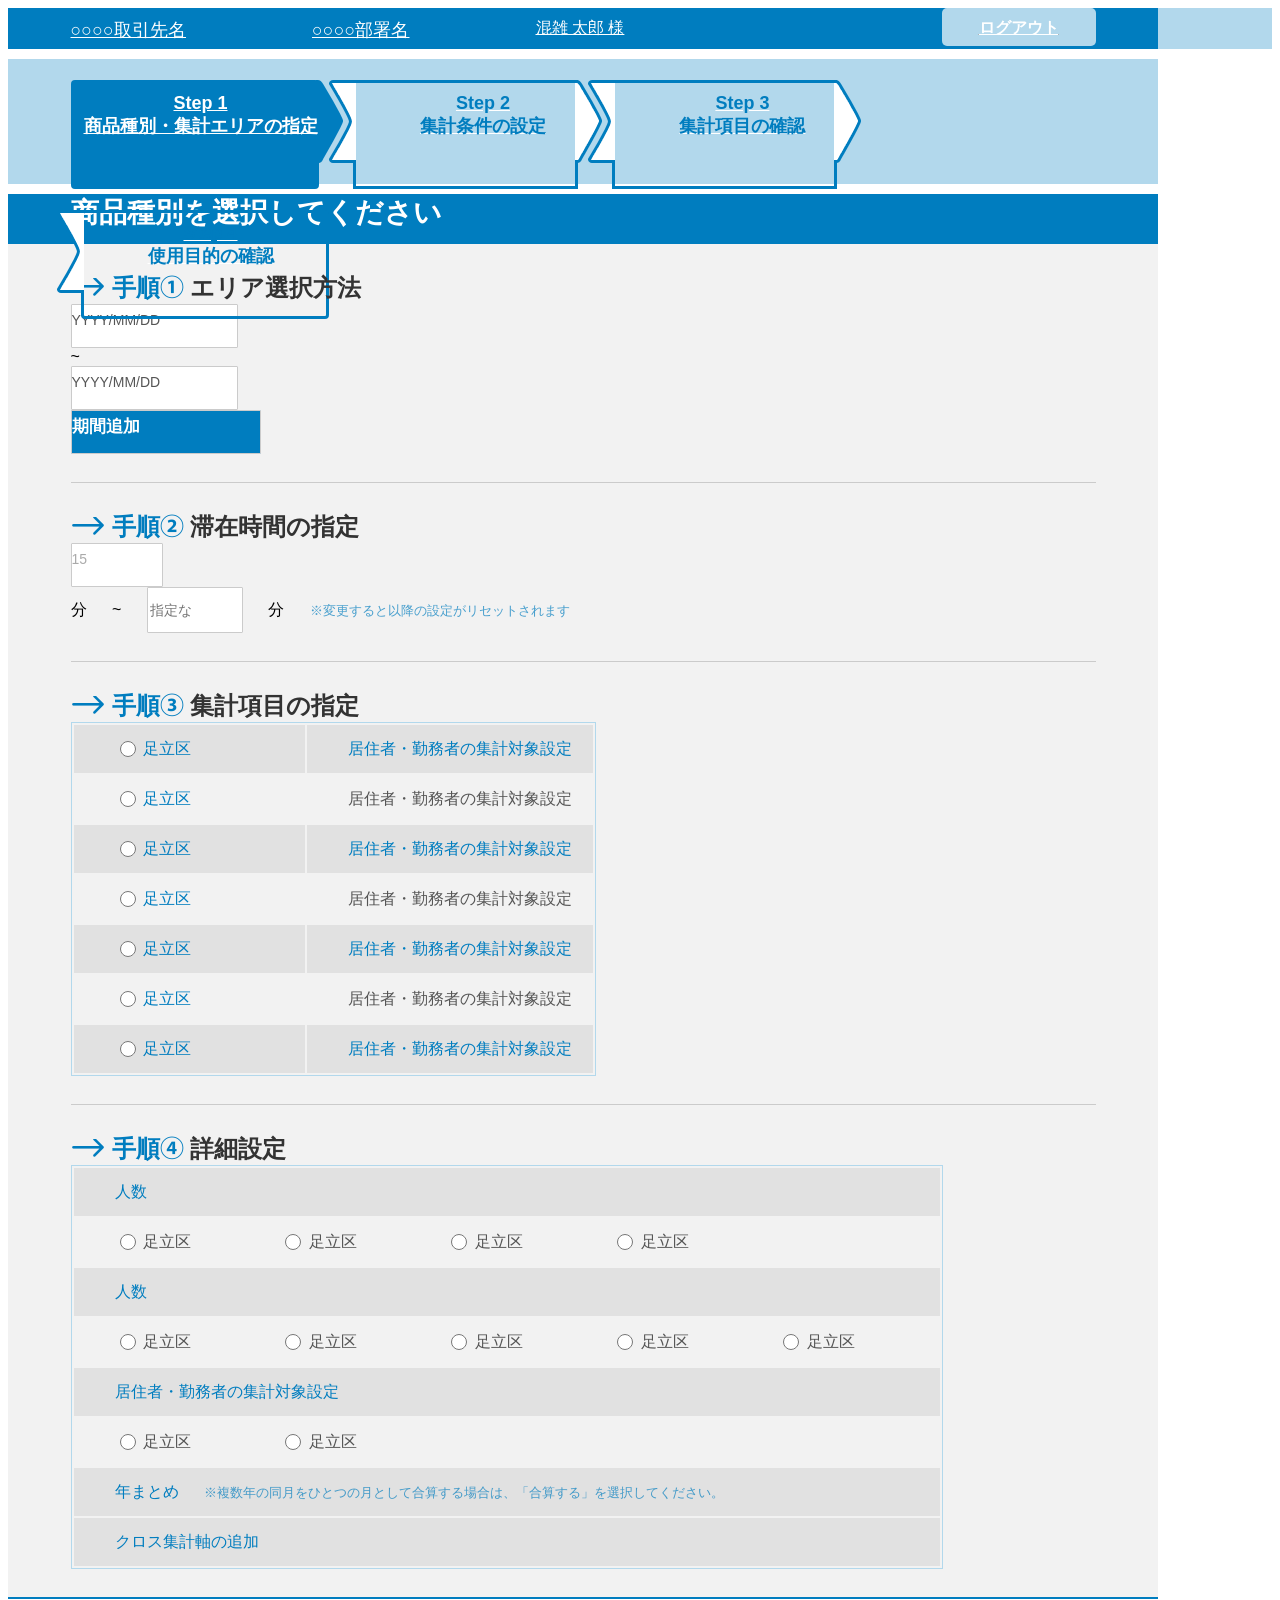
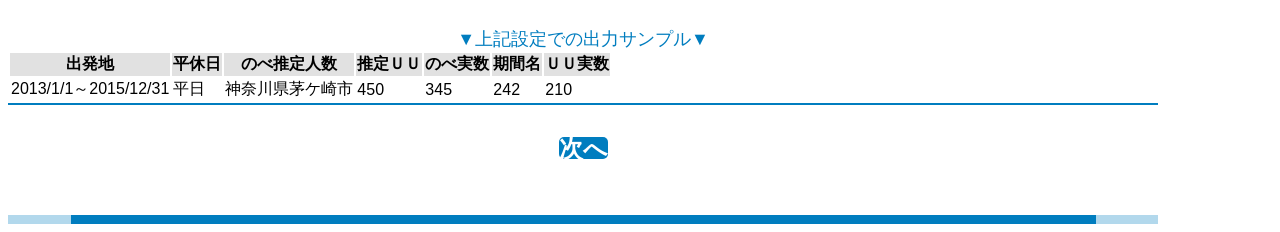
==== app/page2.html @ b273f564 "update page-2,img" ====
<!DOCTYPE HTML>

<html lang="ja">

<head>
    <meta name="viewport" content="width=device-width, initial-scale=1">
    <meta http-equiv="Content-Type" content="text/html; charset=UTF-8" />
    <title>Trainning</title>
    <link type="text/css" rel="stylesheet" href="../bower_components/normalize-css/normalize.css"/>
    <link rel="stylesheet" type="text/css" href="../bower_components/bootstrap/dist/css/bootstrap.min.css"/>
    <link rel="stylesheet" type="text/css" href="../app/styles/main.css">
    
</head>

<body>

<header>
    <div class="container">
        <div class="inner">
            <nav class="top-nav">
                <ul>
                    <li><a href="#">○○○○取引先名 </a></li>
                    <li><a href="#">○○○○部署名 </a></li>
                    <li class="congestion"><a href="#">混雑 太郎 様 </a></li>
                </ul>
                <span class="log-out"><a href="#">ログアウト</a></span>
            </nav>
        </div>
    </div>
</header>

<div class="top-wrap">
    <section class="block-step container">
        <div class="list-group inner">
            <a href="#" class="list-group-item active "><span>Step 1</span><span>商品種別・集計エリアの指定 </span></a>
            <a href="#" class="list-group-item "><span>Step 2</span><span>集計条件の設定 </span></a>
            <a href="#" class="list-group-item"><span>Step 3</span><span>集計項目の確認  </span></a>
            <a href="#" class="list-group-item"><span>Step 4</span><span>使用目的の確認 </span></a>
        </div>
    </section>
    <div class="page-content container">
        
        <section class="block-wrap">
            <div class="block-title">
                <h3 class="inner">商品種別を選択してください</h3></div>
            <div class="block-content">
                <div class="inner">
                    <div class="method">
                        <div class="method-title">
                            <span >手順①</span>
                            エリア選択方法
                        </div>
                        <div class="method-content">
                           <div class="btn">YYYY/MM/DD</div>
                           <span>~</span>
                           <div class="btn">YYYY/MM/DD</div>
                           <div class="btn add-time">期間追加</div>
                        </div>
                        </div>
                    <div class="method">    
                    <div class="method-title">
                        <span >手順②</span>
                             滞在時間の指定  
                    </div>
                    <div class="method-content">
                           <div class="btn btn-2">15</div>
                           <span>分</span>
                           <span>~</span>
                           <input class="btn btn-2" placeholder="指定な"/>
                           <span>分</span>
                           <span><a href="#">※変更すると以降の設定がリセットされます</a></span>
                        </div>
                </div>
                <div class="method">
                        <div class="method-title ">
                            <span >手順③</span>
                             集計項目の指定
                        </div>
                        <div class="method-content">
                          <div class="table-responsive">
                          <table class="table table-bordered table-custom">
                             <tbody>
                                <tr class="alt">
                                    <td style="width: 190px;">
                                        <input type="radio" id="radio-1"/>
                                        <label for="radio-1">足立区</label>
                                    </td>
                                    <td>
                                        <span>居住者・勤務者の集計対象設定</span>
                                    </td>
                                </tr>
                                <tr>
                                    <td>
                                        <input type="radio" id="radio-2"/>
                                        <label for="radio-2">足立区</label>
                                    </td>
                                    <td>
                                        <span>居住者・勤務者の集計対象設定</span>
                                    </td>
                                </tr>
                                <tr class="alt">
                                    <td>
                                        <input type="radio" id="radio-3"/>
                                        <label for="radio-3">足立区</label>
                                    </td>
                                    <td>
                                        <span>居住者・勤務者の集計対象設定</span>
                                    </td>
                                </tr>
                                <tr>
                                    <td>
                                        <input type="radio" id="radio-4"/>
                                        <label for="radio-4">足立区</label>
                                    </td>
                                    <td>
                                        <span>居住者・勤務者の集計対象設定</span>
                                    </td>
                                </tr>
                                <tr class="alt">
                                    <td>
                                        <input type="radio" id="radio-5"/>
                                        <label for="radio-5">足立区</label>
                                    </td>
                                    <td>
                                        <span>居住者・勤務者の集計対象設定</span>
                                    </td>
                                </tr>
                                <tr>
                                    <td>
                                        <input type="radio" id="radio-6"/>
                                        <label for="radio-6">足立区</label>
                                    </td>
                                    <td>
                                        <span>居住者・勤務者の集計対象設定</span>
                                    </td>
                                </tr>
                                <tr class="alt">
                                    <td>
                                        <input type="radio" id="radio-7"/>
                                        <label for="radio-7">足立区</label>
                                    </td>
                                    <td>
                                        <span>居住者・勤務者の集計対象設定</span>
                                    </td>
                                </tr>
                             </tbody>
                          </table>
                          </div>
                        </div>
                        </div>
                        <div class="method last">    
                    <div class="method-title">
                        <span>手順④ </span>
                             詳細設定  
                    </div>
                    <div class="method-content">
                        <div class="table-responsive">
                         <table class="table table-bordered table-custom">
                             <tbody>
                                <tr class="alt">
                                    <td>
                                        <span>人数</span>
                                    </td>
                                </tr>
                                <tr>
                                    <td>
                                        <div>
                                        <input type="radio" id="radio-21"/>
                                        <label for="radio-21">足立区</label>
                                        </div>
                                        <div>
                                        <input type="radio" id="radio-22"/>
                                        <label for="radio-22">足立区</label>
                                        </div>
                                        <div>
                                        <input type="radio" id="radio-23"/>
                                        <label for="radio-23">足立区</label>
                                        </div>
                                        <div>
                                        <input type="radio" id="radio-24"/>
                                        <label for="radio-24">足立区</label>
                                        </div>
                                    </td>

                                </tr>
                                <tr class="alt">
                                    <td>
                                        <span>人数</span>
                                    </td>
                                </tr>
                                <tr>
                                    <td>
                                        <div>
                                        <input type="radio" id="radio-25"/>
                                        <label for="radio-25">足立区</label>
                                        </div>
                                        <div>
                                        <input type="radio" id="radio-26"/>
                                        <label for="radio-26">足立区</label>
                                        </div>
                                        <div>
                                        <input type="radio" id="radio-27"/>
                                        <label for="radio-27">足立区</label>
                                        </div>
                                        <div>
                                        <input type="radio" id="radio-28"/>
                                        <label for="radio-28">足立区</label>
                                        </div>
                                        <div>
                                        <input type="radio" id="radio-29"/>
                                        <label for="radio-29">足立区</label>
                                        </div>
                                    </td>
                                </tr>
                                <tr class="alt">
                                    <td>
                                        <span>居住者・勤務者の集計対象設定</span>
                                    </td>
                                </tr>
                                <tr>
                                    <td>
                                        <div>
                                        <input type="radio" id="radio-30"/>
                                        <label for="radio-30">足立区</label>
                                        </div>
                                        <div>
                                        <input type="radio" id="radio-31"/>
                                        <label for="radio-31">足立区</label>
                                        </div>
                                    </td>
                                </tr>
                                <tr class="alt">
                                    <td>
                                        <span>年まとめ</span>
                                        <a href="#">※複数年の同月をひとつの月として合算する場合は、「合算する」を選択してください。 </a>
                                    </td>
                                </tr>
                                <tr class="alt">
                                    <td>
                                        <span>クロス集計軸の追加</span>
                                    </td>
                                </tr>
                             </tbody>
                          </table> 
                        </div>   
                    </div>
                </div>
            </div>
        </section>
    </div>
    </div>
    <div class="block-wrap container">
    <div class="block-content">
    <div class="output">
    <div class="output-title">▼上記設定での出力サンプル▼  </div>
    <div class="table-responsive output-table">
    <table class="table table-bordered">
    <thead>
      <tr class="alt">
        <th>出発地</th>
        <th>平休日</th>
        <th>のべ推定人数 </th>
        <th>推定ＵＵ </th>
        <th>のべ実数 </th>
        <th>期間名</th>
        <th>ＵＵ実数</th>
    </thead>
    <tbody>
      <tr>
        <td>2013/1/1～2015/12/31 </td>
        <td>平日</td>
        <td>神奈川県茅ケ崎市</td>
        <td>450</td>
        <td>345</td>
        <td>242</td>
        <td>210</td>
      </tr>
      </tbody>
  </table>
  </div>
 </div>
 </div>
 </div>
<section class="next-tab container">
    <a class="btn btn-normal">次へ </a>
</section>
<footer class="container">
    <div class="inner"></div>
</footer>
</body>
</html>
---- app/styles/main.css ----
@font-face {
  font-family: 'KozGoPro';
  src: url("../fonts/KozGoPro-Bold-AlphaNum.eot");
  src: url("../fonts/KozGoPro-Bold-AlphaNum.eot?#iefix") format("embedded-opentype"), url("../fonts/KozGoPro-Bold-AlphaNum.woff") format("woff"), url("../fonts/KozGoPro-Bold-AlphaNum.ttf") format("truetype"), url("../fonts/KozGoPro-Bold-AlphaNum.svg#KozGoPro") format("svg");
  font-weight: bold; }
@font-face {
  font-family: 'KozGoPro';
  src: url("../fonts/KozGoPro-Medium-AlphaNum.eot");
  src: url("../fonts/KozGoPro-Medium-AlphaNum.eot?#iefix") format("embedded-opentype"), url("../fonts/KozGoPro-Medium-AlphaNum.woff") format("woff"), url("../fonts/KozGoPro-Medium-AlphaNum.ttf") format("truetype"), url("../fonts/KozGoPro-Medium-AlphaNum.svg#KozGoPro") format("svg");
  font-weight: 500; }
@font-face {
  font-family: 'KozGoPro';
  src: url("../fonts/KozGoPro-Regular-AlphaNum.eot");
  src: url("../fonts/KozGoPro-Regular-AlphaNum.eot?#iefix") format("embedded-opentype"), url("../fonts/KozGoPro-Regular-AlphaNum.woff") format("woff"), url("../fonts/KozGoPro-Regular-AlphaNum.ttf") format("truetype"), url("../fonts/KozGoPro-Regular-AlphaNum.svg#KozGoPro") format("svg");
  font-weight: normal; }
body {
  font-family: 'KozGoPro', sans-serif;
  font-weight: normal; }

.container, header .container {
  width: 1150px;
  padding: 0; }

.inner {
  width: 1025px;
  margin: 0 auto;
  padding: 0; }

a {
  color: #fff; }

ul li {
  display: inline-block; }

a:active {
  color: #007dbf; }

header {
  background-color: #b2d8ec;
  height: 41px;
  margin-bottom: 10px; }
  header .container {
    background-color: #007dbf;
    height: inherit;
    text-align: center; }
    header .container .top-nav ul {
      padding-left: 0;
      font-weight: 500;
      font-size: 18px;
      margin: 0; }
      header .container .top-nav ul li {
        font-style: normal;
        float: left;
        text-decoration: none;
        margin: 10px 126px 10px 0; }
    header .container .congestion {
      font-weight: normal;
      font-size: 16px; }
    header .container .log-out {
      font-weight: bold;
      font-size: 16px;
      float: right;
      margin-right: 0;
      padding: 10px 37px 7px 37px;
      background-color: #b2d8ec;
      border-radius: 5px;
      text-decoration: underline; }

.top-wrap .block-step {
  margin-bottom: 10px;
  background-color: #b2d8ec; }
.top-wrap .list-group {
  height: 125px;
  font-weight: bold; }
  .top-wrap .list-group span {
    display: block;
    text-align: center;
    color: #007dbf; }
  .top-wrap .list-group .list-group-item {
    display: inline-block;
    position: relative;
    width: 219px;
    height: 83px;
    border: #007dbf solid 3px;
    vertical-align: top;
    margin: 21px 20px 0 10px;
    padding: 10px 0;
    font-size: 18px; }
    .top-wrap .list-group .list-group-item span {
      width: 254px;
      position: relative;
      z-index: 10; }
    .top-wrap .list-group .list-group-item:hover, .top-wrap .list-group .list-group-item.active {
      z-index: 2;
      background-color: #007dbf;
      border: 3px solid #007dbf; }
      .top-wrap .list-group .list-group-item:hover span, .top-wrap .list-group .list-group-item.active span {
        color: #fff; }
    .top-wrap .list-group .list-group-item:before, .top-wrap .list-group .list-group-item:after {
      width: 27px;
      height: 83px;
      display: block;
      content: " ";
      position: absolute;
      top: -3px;
      background: url("../images/sprite.png") no-repeat;
      z-index: 5; }
    .top-wrap .list-group .list-group-item:before {
      left: -27px;
      background-position: 0 -83px; }
    .top-wrap .list-group .list-group-item:after {
      right: -27px;
      background-position: -241px -83px; }
    .top-wrap .list-group .list-group-item.active:before, .top-wrap .list-group .list-group-item:hover:before {
      background-position: 0 0; }
    .top-wrap .list-group .list-group-item.active:after, .top-wrap .list-group .list-group-item:hover:after {
      background-position: -241px 0; }
    .top-wrap .list-group .list-group-item:first-child:before, .top-wrap .list-group .list-group-item:last-child:after {
      display: none; }
    .top-wrap .list-group .list-group-item:first-child {
      width: 242px;
      margin-left: 0;
      border-radius: 4px; }
    .top-wrap .list-group .list-group-item:last-child {
      width: 242px;
      margin-right: 0;
      border-radius: 4px; }

.block-wrap {
  margin-bottom: 28px; }
  .block-wrap .block-title {
    height: 50px;
    background: #007dbf; }
    .block-wrap .block-title h3 {
      font-size: 28px;
      font-weight: bold;
      color: #FFF;
      line-height: normal; }
  .block-wrap .block-content {
    background: #f2f2f2;
    border-bottom: 2px solid #007dbf;
    /* padding: 28px 0; */ }
    .block-wrap .block-content .form-control {
      padding-left: 10px;
      width: 620px; }
    .block-wrap .block-content span a {
      color: #007dbf;
      opacity: 0.7;
      text-decoration: none;
      font-size: 13px; }
    .block-wrap .block-content .method {
      border-bottom: 1px solid #cbcbcb;
      padding: 28px 0 28px 0; }
      .block-wrap .block-content .method.last {
        border-bottom: 0; }
      .block-wrap .block-content .method.area {
        border: none; }
        .block-wrap .block-content .method.area h4 {
          font-size: 16px;
          color: #555; }
      .block-wrap .block-content .method .method-title {
        font-size: 24px;
        font-weight: bold;
        position: relative;
        color: #333; }
        .block-wrap .block-content .method .method-title:before {
          height: 20px;
          width: 34px;
          display: block;
          content: " ";
          position: absolute;
          top: 50%;
          margin-top: -10px;
          background: url("../images/sprite.png") no-repeat;
          background-position: 0 -204px; }
        .block-wrap .block-content .method .method-title span {
          padding-left: 41px;
          color: #007dbf; }
      .block-wrap .block-content .method .method-content .btn {
        font-size: 14px;
        font-weight: normal;
        color: #555;
        width: 165px;
        height: 42px;
        background: #fff;
        border: 1px solid #cbcbcb;
        margin-right: 21px;
        border-radius: 1px;
        line-height: 30px; }
      .block-wrap .block-content .method .method-content .btn-2 {
        width: 90px;
        color: #aaa; }
      .block-wrap .block-content .method .method-content span {
        margin-right: 21px; }
      .block-wrap .block-content .method .method-content .add-time {
        width: 188px;
        height: 42px;
        color: #fff;
        background-color: #007dbf;
        font-size: 17px;
        font-weight: bold;
        line-height: 30px; }
      .block-wrap .block-content .method .method-content .table-responsive .table-bordered > tbody > tr > td {
        border: 0;
        padding: 0 0 0 41px;
        color: #555;
        vertical-align: middle; }
        .block-wrap .block-content .method .method-content .table-responsive .table-bordered > tbody > tr > td label {
          vertical-align: top;
          font-size: 16px;
          font-weight: 500;
          color: #007dbf;
          margin-bottom: 0; }
        .block-wrap .block-content .method .method-content .table-responsive .table-bordered > tbody > tr > td input {
          vertical-align: top;
          height: 16px;
          width: 16px;
          margin-top: 2px; }
        .block-wrap .block-content .method .method-content .table-responsive .table-bordered > tbody > tr > td div {
          display: inline-block;
          margin-right: 85px; }
          .block-wrap .block-content .method .method-content .table-responsive .table-bordered > tbody > tr > td div label {
            font-size: 16px;
            color: #555; }
        .block-wrap .block-content .method .method-content .table-responsive .table-bordered > tbody > tr > td a {
          color: #007dbf;
          opacity: 0.7;
          text-decoration: none;
          font-size: 13px; }
      .block-wrap .block-content .method .method-content .table-responsive .table-custom {
        border: #b2d8ec solid 1px;
        margin: 0; }
        .block-wrap .block-content .method .method-content .table-responsive .table-custom tr {
          border: #b2d8ec solid 1px;
          height: 48px; }
          .block-wrap .block-content .method .method-content .table-responsive .table-custom tr.alt {
            background: #e1e1e1; }
            .block-wrap .block-content .method .method-content .table-responsive .table-custom tr.alt span {
              font-size: 16px;
              font-weight: 500;
              color: #007dbf; }
      .block-wrap .block-content .method .rule {
        text-align: center; }
        .block-wrap .block-content .method .rule .btn {
          font-size: 17px;
          font-weight: bold;
          color: #007dbf;
          width: 323px;
          height: 60px;
          background: #fff;
          border: 3px solid #bbb;
          margin-right: 24px;
          padding-top: 14px; }
          .block-wrap .block-content .method .rule .btn:last-child {
            margin-right: 0; }
          .block-wrap .block-content .method .rule .btn.active, .block-wrap .block-content .method .rule .btn:active {
            background-color: #007dbf;
            color: #fff;
            border: #007dbf;
            box-shadow: none; }
          .block-wrap .block-content .method .rule .btn:hover {
            background: #e1e1e1;
            border: 3px solid #bbb;
            color: #007dbf; }
  .block-wrap .nav-tabs {
    border-bottom: 1px solid #007dbf; }
    .block-wrap .nav-tabs li {
      text-align: center;
      color: #007dbf;
      font-size: 17px;
      font-weight: bold;
      height: 50px;
      width: 238px;
      background: #fff;
      border: 1px solid #007dbf;
      border-top-left-radius: 20px;
      border-top-right-radius: 20px;
      margin-right: 13px;
      padding-top: 13px; }
      .block-wrap .nav-tabs li:first-child {
        margin-left: 17px; }
      .block-wrap .nav-tabs li:last-child {
        margin-right: 17px; }
      .block-wrap .nav-tabs li.active, .block-wrap .nav-tabs li:active {
        background-color: #007dbf;
        color: #fff;
        border: #007dbf; }
      .block-wrap .nav-tabs li:hover {
        background: #e1e1e1;
        border: 1px solid #007dbf;
        color: #007dbf; }
  .block-wrap .tab-content {
    border: 1px solid #007dbf;
    padding: 13px 0 20px 0;
    background-color: #fff; }
    .block-wrap .tab-content .area-col {
      width: 138px;
      float: left;
      margin-right: 4px; }
      .block-wrap .tab-content .area-col:first-child {
        margin-left: 17px; }
      .block-wrap .tab-content .area-col ul {
        padding-left: 0; }
        .block-wrap .tab-content .area-col ul li {
          margin-top: 10px;
          height: 28px; }
      .block-wrap .tab-content .area-col .btn-a {
        display: block;
        width: 139px;
        height: 42px;
        text-align: center;
        background: #e1e1e1;
        color: #555;
        border: 1px solid #a1a1a1;
        line-height: 42px;
        overflow: hidden;
        font-size: 16px; }
        .block-wrap .tab-content .area-col .btn-a.active, .block-wrap .tab-content .area-col .btn-a:active {
          color: #fff;
          background-color: #007dbf;
          border-color: #007dbf;
          text-decoration: none; }
        .block-wrap .tab-content .area-col .btn-a:hover {
          background-color: #bbb;
          border-color: #959595;
          text-decoration: none; }
      .block-wrap .tab-content .area-col .checkbox-wrap {
        padding-left: 20px;
        display: block; }
        .block-wrap .tab-content .area-col .checkbox-wrap label {
          display: inline-block;
          position: relative;
          padding-left: 5px;
          font-size: 14px;
          font-weight: normal; }
          .block-wrap .tab-content .area-col .checkbox-wrap label:before {
            content: "";
            display: inline-block;
            position: absolute;
            width: 16px;
            height: 16px;
            left: 0;
            margin-left: -20px;
            border: 1px solid #555555;
            background-color: #fff;
            -webkit-transition: border 0.15s ease-in-out, color 0.15s ease-in-out;
            -o-transition: border 0.15s ease-in-out, color 0.15s ease-in-out;
            transition: border 0.15s ease-in-out, color 0.15s ease-in-out; }
          .block-wrap .tab-content .area-col .checkbox-wrap label:after {
            display: inline-block;
            position: absolute;
            width: 16px;
            height: 16px;
            left: 0;
            top: 0;
            margin-left: -20px;
            padding-left: 3px;
            padding-top: 1px;
            font-size: 11px;
            color: #555555; }
        .block-wrap .tab-content .area-col .checkbox-wrap input[type="checkbox"]:focus + label:before {
          outline: thin dotted;
          outline: 5px auto -webkit-focus-ring-color;
          outline-offset: -2px; }
        .block-wrap .tab-content .area-col .checkbox-wrap input[type="checkbox"]:checked + label::after {
          background: url("../images/sprite.png") no-repeat 2px -288px;
          content: " "; }
        .block-wrap .tab-content .area-col .checkbox-wrap input[type="checkbox"]:disabled + label {
          opacity: 0.65; }
        .block-wrap .tab-content .area-col .checkbox-wrap input[type="checkbox"]:disabled + label::before {
          background-color: #eeeeee;
          cursor: not-allowed; }

.block-wrap-select select {
  height: 42px;
  border: none;
  display: inline-block;
  background: url("../images/select-bg.png") no-repeat top right;
  -webkit-appearance: none;
  -moz-appearance: none; }

.output {
  background-color: #fff; }
  .output .output-title {
    font-size: 18px;
    font-weight: 500;
    text-align: center;
    color: #007dbf; }
  .output .output-table th {
    background-color: #e1e1e1; }

.next-tab {
  height: 82px;
  background-color: #fff;
  vertical-align: middle;
  text-align: center; }
  .next-tab .btn-normal {
    height: 54px;
    width: 272px;
    border-radius: 5px;
    background-color: #007dbf;
    color: #fff;
    font-size: 24px;
    font-weight: bold; }

footer {
  height: 9px;
  background-color: #b2d8ec; }
  footer .inner {
    background-color: #007dbf;
    height: 9px; }

/* .table-custom {
	border: #007dbf solid 1px;
}
.table-bordered>tbody>tr>td, .table-bordered>tbody>tr>th, .table-bordered>tfoot>tr>td, .table-bordered>tfoot>tr>th, .table-bordered>thead>tr>td, .table-bordered>thead>tr>th {
   border: 0;
       padding: 12px 0px;
}
.table-custom tr.alt{
	background: #e1e1e1;
}

.table-custom tr{
	border: #007dbf solid 1px;
} */

/*# sourceMappingURL=main.css.map */
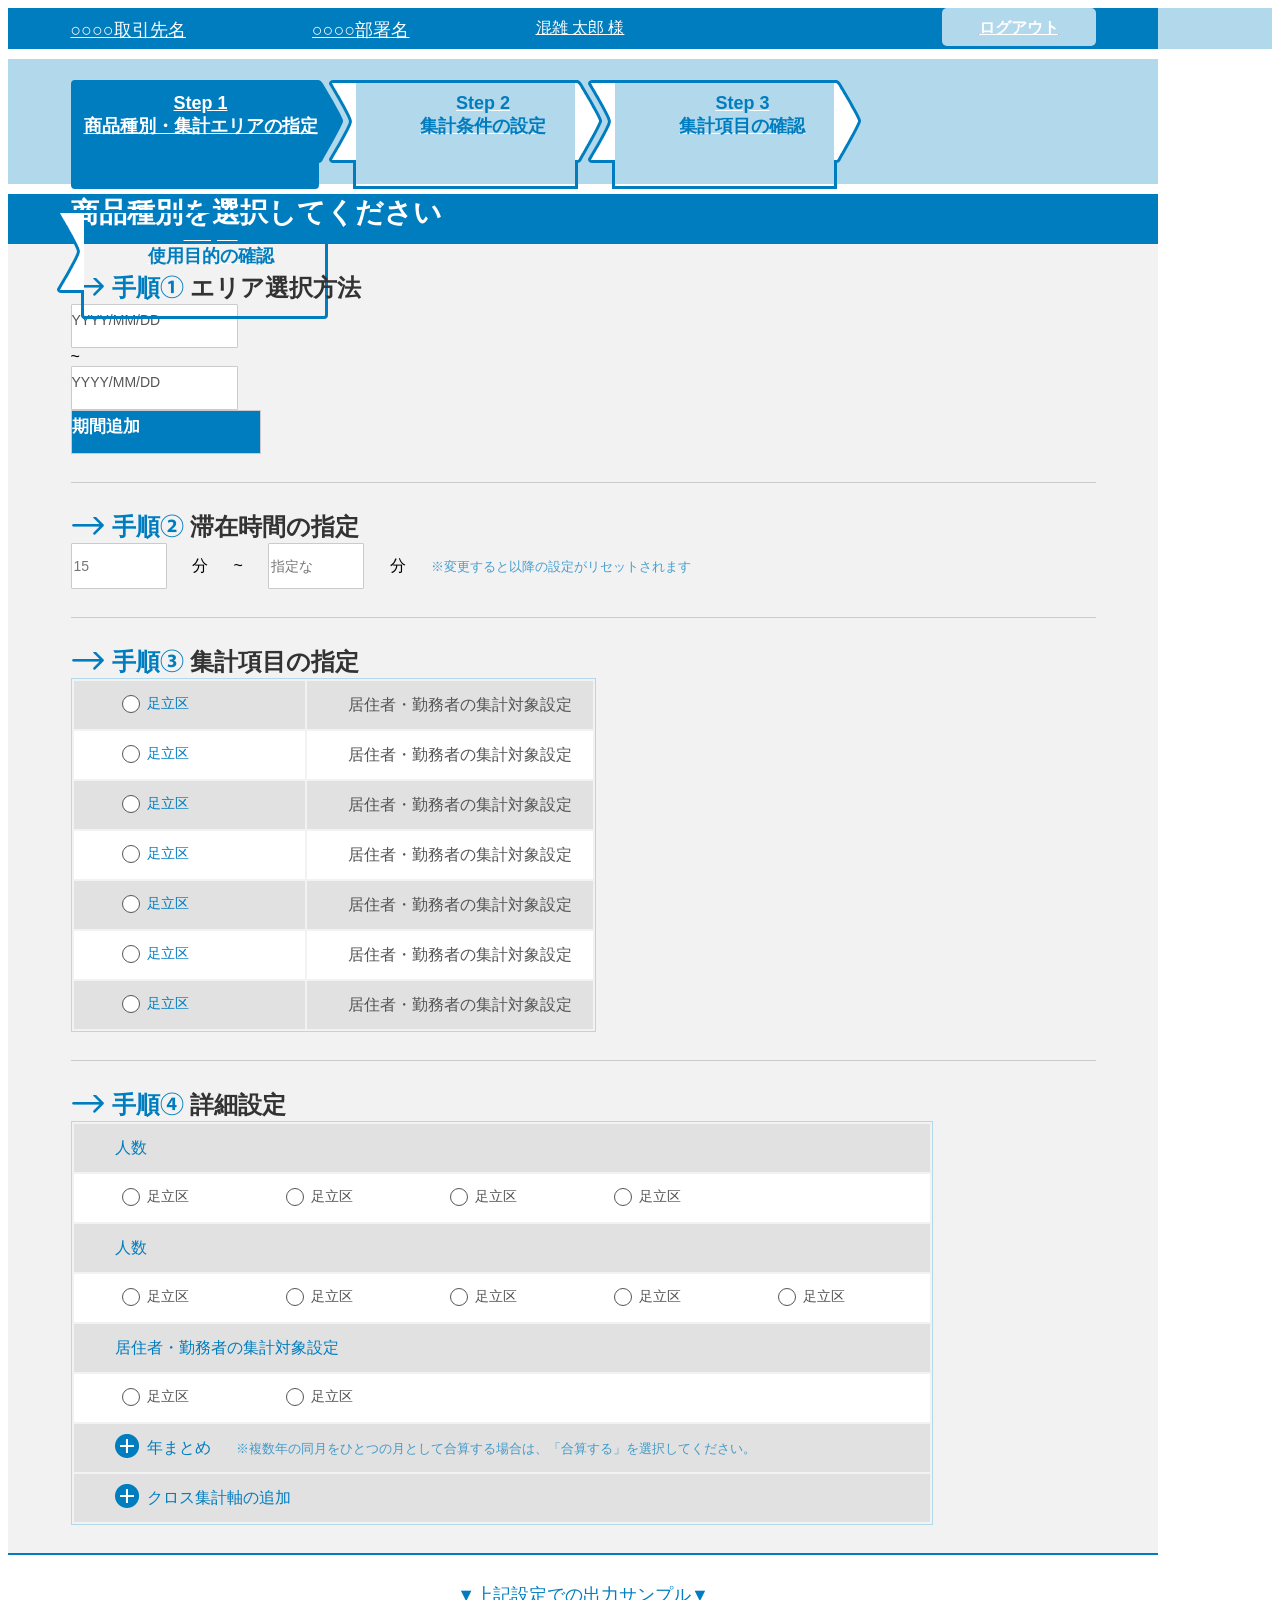
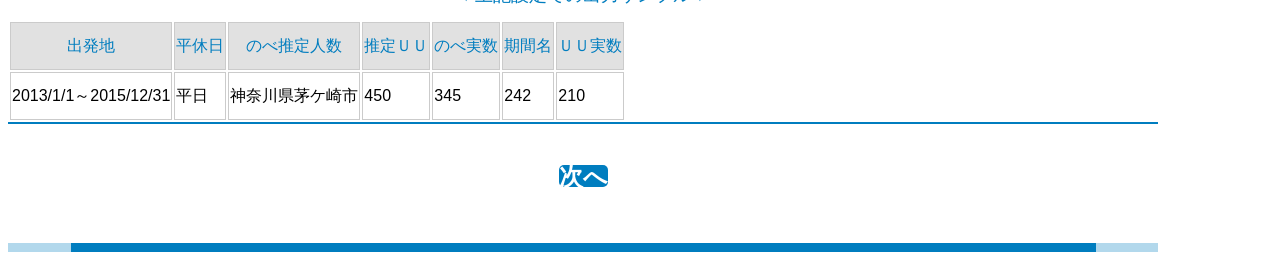
==== commit 77b944bd: "update page2b" ====
--- a/app/page2.html
+++ b/app/page2.html
@@ -8,8 +8,9 @@
     <title>Trainning</title>
     <link type="text/css" rel="stylesheet" href="../bower_components/normalize-css/normalize.css"/>
     <link rel="stylesheet" type="text/css" href="../bower_components/bootstrap/dist/css/bootstrap.min.css"/>
-    <link rel="stylesheet" type="text/css" href="../app/styles/main.css">
-    
+    <link rel="stylesheet" type="text/css" href="styles/main.css">
+    <script src="../bower_components/jquery/dist/jquery.min.js"></script>
+    <script src="scripts/main.js"></script>
 </head>
 
 <body>
@@ -63,7 +64,7 @@
                              滞在時間の指定  
                     </div>
                     <div class="method-content">
-                           <div class="btn btn-2">15</div>
+                           <input class="btn btn-2" placeholder="15"/>
                            <span>分</span>
                            <span>~</span>
                            <input class="btn btn-2" placeholder="指定な"/>
@@ -81,63 +82,63 @@
                           <table class="table table-bordered table-custom">
                              <tbody>
                                 <tr class="alt">
-                                    <td style="width: 190px;">
-                                        <input type="radio" id="radio-1"/>
-                                        <label for="radio-1">足立区</label>
-                                    </td>
-                                    <td>
-                                        <span>居住者・勤務者の集計対象設定</span>
-                                    </td>
-                                </tr>
-                                <tr>
-                                    <td>
-                                        <input type="radio" id="radio-2"/>
-                                        <label for="radio-2">足立区</label>
+                                    <td class="radio-wrap" style="width: 190px;">
+                                        <input type="checkbox" id="radio-11"/>
+                                        <label for="radio-11">足立区</label>
+                                    </td>
+                                    <td>
+                                        <span>居住者・勤務者の集計対象設定</span>
+                                    </td>
+                                </tr>
+                                <tr>
+                                    <td class="radio-wrap">
+                                        <input type="checkbox" id="radio-12"/>
+                                        <label for="radio-12">足立区</label>
                                     </td>
                                     <td>
                                         <span>居住者・勤務者の集計対象設定</span>
                                     </td>
                                 </tr>
                                 <tr class="alt">
-                                    <td>
-                                        <input type="radio" id="radio-3"/>
-                                        <label for="radio-3">足立区</label>
-                                    </td>
-                                    <td>
-                                        <span>居住者・勤務者の集計対象設定</span>
-                                    </td>
-                                </tr>
-                                <tr>
-                                    <td>
-                                        <input type="radio" id="radio-4"/>
-                                        <label for="radio-4">足立区</label>
+                                    <td class="radio-wrap">
+                                        <input type="checkbox" id="radio-13"/>
+                                        <label for="radio-13">足立区</label>
+                                    </td>
+                                    <td>
+                                        <span>居住者・勤務者の集計対象設定</span>
+                                    </td>
+                                </tr>
+                                <tr>
+                                    <td class="radio-wrap">
+                                        <input type="checkbox" id="radio-14"/>
+                                        <label for="radio-14">足立区</label>
                                     </td>
                                     <td>
                                         <span>居住者・勤務者の集計対象設定</span>
                                     </td>
                                 </tr>
                                 <tr class="alt">
-                                    <td>
-                                        <input type="radio" id="radio-5"/>
-                                        <label for="radio-5">足立区</label>
-                                    </td>
-                                    <td>
-                                        <span>居住者・勤務者の集計対象設定</span>
-                                    </td>
-                                </tr>
-                                <tr>
-                                    <td>
-                                        <input type="radio" id="radio-6"/>
-                                        <label for="radio-6">足立区</label>
+                                    <td class="radio-wrap">
+                                        <input type="checkbox" id="radio-15"/>
+                                        <label for="radio-15">足立区</label>
+                                    </td>
+                                    <td>
+                                        <span>居住者・勤務者の集計対象設定</span>
+                                    </td>
+                                </tr>
+                                <tr>
+                                    <td class="radio-wrap">
+                                        <input type="checkbox" id="radio-16"/>
+                                        <label for="radio-16">足立区</label>
                                     </td>
                                     <td>
                                         <span>居住者・勤務者の集計対象設定</span>
                                     </td>
                                 </tr>
                                 <tr class="alt">
-                                    <td>
-                                        <input type="radio" id="radio-7"/>
-                                        <label for="radio-7">足立区</label>
+                                    <td class="radio-wrap">
+                                        <input type="checkbox" id="radio-17"/>
+                                        <label for="radio-17">足立区</label>
                                     </td>
                                     <td>
                                         <span>居住者・勤務者の集計対象設定</span>
@@ -157,87 +158,239 @@
                         <div class="table-responsive">
                          <table class="table table-bordered table-custom">
                              <tbody>
-                                <tr class="alt">
+                                <tr class="alt alt-1">
                                     <td>
                                         <span>人数</span>
                                     </td>
                                 </tr>
                                 <tr>
                                     <td>
-                                        <div>
-                                        <input type="radio" id="radio-21"/>
+                                        <div class="radio-wrap">
+                                        <input type="checkbox" id="radio-21"/>
                                         <label for="radio-21">足立区</label>
                                         </div>
-                                        <div>
-                                        <input type="radio" id="radio-22"/>
+                                        <div class="radio-wrap">
+                                        <input type="checkbox" id="radio-22"/>
                                         <label for="radio-22">足立区</label>
                                         </div>
-                                        <div>
-                                        <input type="radio" id="radio-23"/>
+                                        <div class="radio-wrap">
+                                        <input type="checkbox" id="radio-23"/>
                                         <label for="radio-23">足立区</label>
                                         </div>
-                                        <div>
-                                        <input type="radio" id="radio-24"/>
+                                        <div class="radio-wrap">
+                                        <input type="checkbox" id="radio-24"/>
                                         <label for="radio-24">足立区</label>
                                         </div>
                                     </td>
 
                                 </tr>
-                                <tr class="alt">
+                                <tr class="alt alt-1">
                                     <td>
                                         <span>人数</span>
                                     </td>
                                 </tr>
                                 <tr>
                                     <td>
-                                        <div>
-                                        <input type="radio" id="radio-25"/>
-                                        <label for="radio-25">足立区</label>
-                                        </div>
-                                        <div>
-                                        <input type="radio" id="radio-26"/>
-                                        <label for="radio-26">足立区</label>
-                                        </div>
-                                        <div>
-                                        <input type="radio" id="radio-27"/>
-                                        <label for="radio-27">足立区</label>
-                                        </div>
-                                        <div>
-                                        <input type="radio" id="radio-28"/>
-                                        <label for="radio-28">足立区</label>
-                                        </div>
-                                        <div>
-                                        <input type="radio" id="radio-29"/>
-                                        <label for="radio-29">足立区</label>
-                                        </div>
-                                    </td>
-                                </tr>
-                                <tr class="alt">
-                                    <td>
-                                        <span>居住者・勤務者の集計対象設定</span>
-                                    </td>
-                                </tr>
-                                <tr>
-                                    <td>
-                                        <div>
-                                        <input type="radio" id="radio-30"/>
-                                        <label for="radio-30">足立区</label>
-                                        </div>
-                                        <div>
-                                        <input type="radio" id="radio-31"/>
+                                        <div class="radio-wrap">
+                                        <input type="checkbox"  id="radio-31"/>
                                         <label for="radio-31">足立区</label>
                                         </div>
-                                    </td>
-                                </tr>
-                                <tr class="alt">
-                                    <td>
-                                        <span>年まとめ</span>
+                                        <div class="radio-wrap">
+                                        <input type="checkbox"  id="radio-32"/>
+                                        <label for="radio-32">足立区</label>
+                                        </div>
+                                        <div class="radio-wrap">
+                                        <input type="checkbox"  id="radio-33"/>
+                                        <label for="radio-33">足立区</label>
+                                        </div>
+                                        <div class="radio-wrap">
+                                        <input type="checkbox"  id="radio-34"/>
+                                        <label for="radio-34">足立区</label>
+                                        </div>
+                                        <div class="radio-wrap">
+                                        <input type="checkbox" id="radio-35"/>
+                                        <label for="radio-35">足立区</label>
+                                        </div>
+                                    </td>
+                                </tr>
+                                <tr class="alt alt-1">
+                                    <td>
+                                        <span>居住者・勤務者の集計対象設定</span>
+                                    </td>
+                                </tr>
+                                <tr>
+                                    <td>
+                                        <div class="radio-wrap">
+                                        <input type="checkbox"  id="radio-41"/>
+                                        <label for="radio-41">足立区</label>
+                                        </div>
+                                        <div class="radio-wrap">
+                                        <input type="checkbox" id="radio-42"/>
+                                        <label for="radio-42">足立区</label>
+                                        </div>
+                                    </td>
+                                </tr>
+                                <tr class="alt alt-1">
+                                    <td>
+                                        <span><a href="javascript:;" class="collapse-header" data-number="1">年まとめ</a></span>
                                         <a href="#">※複数年の同月をひとつの月として合算する場合は、「合算する」を選択してください。 </a>
                                     </td>
                                 </tr>
-                                <tr class="alt">
-                                    <td>
-                                        <span>クロス集計軸の追加</span>
+                                <tr class="collapse-content" data-number="1" style="display: none;">
+                                    <td>
+                                        <div class="radio-wrap">
+                                        <input type="checkbox" id="radio-51"/>
+                                            <label for="radio-51">足立区</label>
+                                        </div>
+                                        <div class="radio-wrap">
+                                        <input type="checkbox" id="radio-52"/>
+                                            <label for="radio-52">足立区</label>
+                                        </div>
+                                    </td>
+                                </tr>
+                                <tr class="alt alt-1">
+                                    <td>
+                                        <span><a href="javascript:;" class="collapse-header" data-number="2">クロス集計軸の追加</a></span>
+                                    </td>
+                                </tr>
+                                <tr class="collapse-content" data-number="2" style="display: none;">
+                                    <td>
+                                        <div class="inner-table clearfix">
+                                            <div class="area-col" style="width: 130px;">
+                                                <ul>
+                                                    <li class="checkbox-wrap">
+                                                        <input type="checkbox" id="check-11">
+                                                        <label for="check-11">東京都全て </label>
+                                                    </li>
+                                                    <li class="checkbox-wrap">
+                                                        <input type="checkbox" id="check-12">
+                                                        <label for="check-12">足立区</label>
+                                                    </li>
+                                                    <li class="checkbox-wrap">
+                                                        <input type="checkbox" id="check-13">
+                                                        <label for="check-13">足立区</label>
+                                                    </li>
+                                                    <li class="checkbox-wrap">
+                                                        <input type="checkbox" id="check-14">
+                                                        <label for="check-14">足立区</label>
+                                                    </li>
+                                                    <li class="checkbox-wrap">
+                                                        <input type="checkbox" id="check-15">
+                                                        <label for="check-15">足立区</label>
+                                                    </li>
+                                                </ul>
+                                            </div>
+                                            <div class="area-col" style="width: 130px;">
+                                                <ul>
+                                                    <li class="radio-wrap">
+                                                        <input type="checkbox" id="radio-61">
+                                                        <label for="radio-61">足立区</label>
+                                                    </li>
+                                                    <li class="radio-wrap">
+                                                        <input type="checkbox" id="radio-62">
+                                                        <label for="radio-62">足立区</label>
+                                                    </li>
+                                                    <li class="radio-wrap">
+                                                        <input type="checkbox" id="radio-63">
+                                                        <label for="radio-63">足立区</label>
+                                                    </li>
+                                                    <li class="radio-wrap">
+                                                        <input type="checkbox" id="radio-64">
+                                                        <label for="radio-64">足立区</label>
+                                                    </li>
+                                                    <li class="radio-wrap">
+                                                        <input type="checkbox" id="radio-65">
+                                                        <label for="radio-65">足立区</label>
+                                                    </li>
+                                                </ul>
+                                            </div>
+                                            <div class="area-col" style="width: 100px;">
+                                                <ul>
+                                                    <li class="radio-wrap">
+                                                        <input type="checkbox" id="radio-71">
+                                                        <label for="radio-71">足立区</label>
+                                                    </li>
+                                                    <li class="radio-wrap">
+                                                        <input type="checkbox" id="radio-72">
+                                                        <label for="radio-72">足立区</label>
+                                                    </li>
+                                                    <li class="radio-wrap">
+                                                        <input type="checkbox" id="radio-73">
+                                                        <label for="radio-73">足立区</label>
+                                                    </li>
+                                                    <li class="radio-wrap">
+                                                        <input type="checkbox" id="radio-74">
+                                                        <label for="radio-74">足立区</label>
+                                                    </li>
+                                                    <li class="radio-wrap">
+                                                        <input type="checkbox" id="radio-75">
+                                                        <label for="radio-75">足立区</label>
+                                                    </li>
+                                                </ul>
+                                            </div>
+                                            <div class="area-col">
+                                                <ul>
+                                                    <li class="radio-wrap">
+                                                        <input type="checkbox" id="radio-81">
+                                                        <label for="radio-81">足立区</label>
+                                                    </li>
+                                                    <li class="radio-wrap">
+                                                        <input type="checkbox" id="radio-82">
+                                                        <label for="radio-82">足立区</label>
+                                                    </li>
+                                                    <li class="radio-wrap">
+                                                        <input type="checkbox" id="radio-83">
+                                                        <label for="radio-83">足立区</label>
+                                                    </li>
+                                                    <li class="radio-wrap">
+                                                        <input type="checkbox" id="radio-84">
+                                                        <label for="radio-84">足立区</label>
+                                                    </li>
+                                                </ul>
+                                            </div>
+                                            <div class="area-col">
+                                                <ul>
+                                                    <li class="checkbox-wrap">&nbsp;</li>
+                                                    <li class="checkbox-wrap">&nbsp;</li>
+                                                    <li class="radio-wrap">
+                                                        <input type="checkbox" id="radio-91">
+                                                        <label for="radio-91">足立区</label>
+                                                    </li>
+                                                    <li class="radio-wrap">
+                                                        <input type="checkbox"id="radio-92">
+                                                        <label for="radio-92">足立区</label>
+                                                    </li>
+                                                </ul>
+                                            </div>
+                                            <div class="area-col">
+                                                <ul>
+                                                    <li class="checkbox-wrap">&nbsp;</li>
+                                                    <li class="checkbox-wrap">&nbsp;</li>
+                                                    <li class="radio-wrap">
+                                                        <input type="checkbox" id="radio-93">
+                                                        <label for="radio-93">足立区</label>
+                                                    </li>
+                                                    <li class="radio-wrap">
+                                                        <input type="checkbox" id="radio-94">
+                                                        <label for="radio-94">足立区</label>
+                                                    </li>
+                                                </ul>
+                                            </div>
+                                            <div class="area-col">
+                                                <ul>
+                                                    <li class="checkbox-wrap">&nbsp;</li>
+                                                    <li class="checkbox-wrap">&nbsp;</li>
+                                                   <li class="radio-wrap">
+                                                        <input type="checkbox" id="radio-95">
+                                                        <label for="radio-95">足立区</label>
+                                                    </li>
+                                                    <li class="radio-wrap">
+                                                        <input type="checkbox" id="radio-96">
+                                                        <label for="radio-96">足立区</label>
+                                                    </li>
+                                                </ul>
+                                            </div>
+                                        </div>
                                     </td>
                                 </tr>
                              </tbody>
@@ -249,14 +402,13 @@
         </section>
     </div>
     </div>
-    <div class="block-wrap container">
-    <div class="block-content">
+    <div class="container">
     <div class="output">
     <div class="output-title">▼上記設定での出力サンプル▼  </div>
     <div class="table-responsive output-table">
     <table class="table table-bordered">
     <thead>
-      <tr class="alt">
+      <tr>
         <th>出発地</th>
         <th>平休日</th>
         <th>のべ推定人数 </th>
@@ -280,7 +432,6 @@
   </div>
  </div>
  </div>
- </div>
 <section class="next-tab container">
     <a class="btn btn-normal">次へ </a>
 </section>
--- a/app/styles/main.css
+++ b/app/styles/main.css
@@ -122,7 +122,7 @@
       margin-left: 0;
       border-radius: 4px; }
     .top-wrap .list-group .list-group-item:last-child {
-      width: 242px;
+      width: 241px;
       margin-right: 0;
       border-radius: 4px; }
 
@@ -138,11 +138,11 @@
       line-height: normal; }
   .block-wrap .block-content {
     background: #f2f2f2;
-    border-bottom: 2px solid #007dbf;
-    /* padding: 28px 0; */ }
-    .block-wrap .block-content .form-control {
+    border-bottom: 2px solid #007dbf; }
+    .block-wrap .block-content .visitor-data {
       padding-left: 10px;
-      width: 620px; }
+      width: 620px;
+      margin: 28px 0; }
     .block-wrap .block-content span a {
       color: #007dbf;
       opacity: 0.7;
@@ -215,7 +215,8 @@
           vertical-align: top;
           height: 16px;
           width: 16px;
-          margin-top: 2px; }
+          margin-top: 2px;
+          opacity: 0; }
         .block-wrap .block-content .method .method-content .table-responsive .table-bordered > tbody > tr > td div {
           display: inline-block;
           margin-right: 85px; }
@@ -232,13 +233,118 @@
         margin: 0; }
         .block-wrap .block-content .method .method-content .table-responsive .table-custom tr {
           border: #b2d8ec solid 1px;
-          height: 48px; }
+          height: 48px;
+          background-color: #fff; }
+          .block-wrap .block-content .method .method-content .table-responsive .table-custom tr .radio-wrap label {
+            display: inline-block;
+            position: relative;
+            padding-left: 5px;
+            font-size: 14px;
+            font-weight: normal; }
+            .block-wrap .block-content .method .method-content .table-responsive .table-custom tr .radio-wrap label:before {
+              content: "";
+              display: inline-block;
+              position: absolute;
+              width: 16px;
+              height: 16px;
+              left: 0;
+              margin: 0 0 0 -20px;
+              border: 1px solid #555555;
+              background-color: #fff;
+              border-radius: 10px;
+              -webkit-transition: border 0.15s ease-in-out, color 0.15s ease-in-out;
+              -o-transition: border 0.15s ease-in-out, color 0.15s ease-in-out;
+              transition: border 0.15s ease-in-out, color 0.15s ease-in-out; }
+            .block-wrap .block-content .method .method-content .table-responsive .table-custom tr .radio-wrap label:after {
+              display: inline-block;
+              position: absolute;
+              width: 16px;
+              height: 16px;
+              left: 0;
+              top: 0;
+              margin-left: -20px; }
+          .block-wrap .block-content .method .method-content .table-responsive .table-custom tr .radio-wrap input[type="checkbox"]:focus + label:before {
+            outline: thin dotted;
+            outline: 5px auto -webkit-focus-ring-color;
+            outline-offset: -2px; }
+          .block-wrap .block-content .method .method-content .table-responsive .table-custom tr .radio-wrap input[type="checkbox"]:checked + label::after {
+            background: url("../images/sprite.png") no-repeat -19px -287px;
+            content: " "; }
+          .block-wrap .block-content .method .method-content .table-responsive .table-custom tr .radio-wrap input[type="checkbox"]:disabled + label {
+            opacity: 0.65; }
+          .block-wrap .block-content .method .method-content .table-responsive .table-custom tr .radio-wrap input[type="checkbox"]:disabled + label::before {
+            background-color: #eeeeee;
+            cursor: not-allowed; }
           .block-wrap .block-content .method .method-content .table-responsive .table-custom tr.alt {
             background: #e1e1e1; }
-            .block-wrap .block-content .method .method-content .table-responsive .table-custom tr.alt span {
-              font-size: 16px;
-              font-weight: 500;
-              color: #007dbf; }
+          .block-wrap .block-content .method .method-content .table-responsive .table-custom tr.alt-1 span, .block-wrap .block-content .method .method-content .table-responsive .table-custom tr.alt-1 .collapse-header {
+            font-size: 16px;
+            font-weight: 500;
+            color: #007dbf;
+            opacity: 1; }
+          .block-wrap .block-content .method .method-content .table-responsive .table-custom tr.alt-1 .collapse-header {
+            position: relative;
+            padding-left: 32px; }
+            .block-wrap .block-content .method .method-content .table-responsive .table-custom tr.alt-1 .collapse-header:before {
+              height: 24px;
+              width: 24px;
+              display: block;
+              content: " ";
+              position: absolute;
+              top: 50%;
+              margin-top: -12px;
+              background: url("../images/sprite.png") no-repeat 0 -312px; }
+            .block-wrap .block-content .method .method-content .table-responsive .table-custom tr.alt-1 .collapse-header.active:before {
+              background: url("../images/sprite.png") no-repeat 0 -336px; }
+        .block-wrap .block-content .method .method-content .table-responsive .table-custom .collapse-content .inner-table {
+          display: block;
+          width: 100%;
+          margin: 0;
+          padding: 0; }
+          .block-wrap .block-content .method .method-content .table-responsive .table-custom .collapse-content .inner-table div {
+            margin-right: 0; }
+          .block-wrap .block-content .method .method-content .table-responsive .table-custom .collapse-content .inner-table div.area-col {
+            width: 120px;
+            display: block;
+            float: left;
+            margin: 0px 15px 0 0;
+            padding-left: 23px; }
+            .block-wrap .block-content .method .method-content .table-responsive .table-custom .collapse-content .inner-table div.area-col ul {
+              padding: 0; }
+              .block-wrap .block-content .method .method-content .table-responsive .table-custom .collapse-content .inner-table div.area-col ul li {
+                display: block;
+                margin-top: 15px; }
+                .block-wrap .block-content .method .method-content .table-responsive .table-custom .collapse-content .inner-table div.area-col ul li.checkbox-wrap {
+                  position: relative; }
+                  .block-wrap .block-content .method .method-content .table-responsive .table-custom .collapse-content .inner-table div.area-col ul li.checkbox-wrap label:before {
+                    content: "";
+                    display: inline-block;
+                    position: absolute;
+                    width: 16px;
+                    height: 16px;
+                    margin: 2px 0 0 -20px;
+                    border: 1px solid #555555;
+                    background-color: #fff; }
+                  .block-wrap .block-content .method .method-content .table-responsive .table-custom .collapse-content .inner-table div.area-col ul li.checkbox-wrap label:after {
+                    display: inline-block;
+                    position: absolute;
+                    width: 16px;
+                    height: 16px;
+                    left: 0;
+                    top: 0;
+                    margin-top: 2px; }
+                  .block-wrap .block-content .method .method-content .table-responsive .table-custom .collapse-content .inner-table div.area-col ul li.checkbox-wrap input[type="checkbox"]:focus + label:before {
+                    outline: thin dotted;
+                    outline: 5px auto -webkit-focus-ring-color;
+                    outline-offset: -2px; }
+                  .block-wrap .block-content .method .method-content .table-responsive .table-custom .collapse-content .inner-table div.area-col ul li.checkbox-wrap input[type="checkbox"]:checked + label::after {
+                    background: url("../images/sprite.png") no-repeat 2px -288px;
+                    content: " "; }
+                  .block-wrap .block-content .method .method-content .table-responsive .table-custom .collapse-content .inner-table div.area-col ul li.checkbox-wrap input[type="checkbox"]:disabled + label {
+                    opacity: 0.65; }
+                  .block-wrap .block-content .method .method-content .table-responsive .table-custom .collapse-content .inner-table div.area-col ul li.checkbox-wrap input[type="checkbox"]:disabled + label::before {
+                    background-color: #eeeeee;
+                    cursor: not-allowed; }
       .block-wrap .block-content .method .rule {
         text-align: center; }
         .block-wrap .block-content .method .rule .btn {
@@ -386,8 +492,18 @@
     font-weight: 500;
     text-align: center;
     color: #007dbf; }
-  .output .output-table th {
-    background-color: #e1e1e1; }
+  .output .output-table {
+    margin: 13px 0 37px 0;
+    border-bottom: 2px solid #007dbf; }
+    .output .output-table tr {
+      height: 48px; }
+    .output .output-table .table-bordered thead > tr > th {
+      background-color: #e1e1e1;
+      font-size: 16px;
+      color: #007dbf;
+      font-weight: 500; }
+    .output .output-table .table-bordered thead > tr > th, .output .output-table .table-bordered tbody > tr > td {
+      border: 1px solid #cbcbcb; }
 
 .next-tab {
   height: 82px;
@@ -410,19 +526,4 @@
     background-color: #007dbf;
     height: 9px; }
 
-/* .table-custom {
-	border: #007dbf solid 1px;
-}
-.table-bordered>tbody>tr>td, .table-bordered>tbody>tr>th, .table-bordered>tfoot>tr>td, .table-bordered>tfoot>tr>th, .table-bordered>thead>tr>td, .table-bordered>thead>tr>th {
-   border: 0;
-       padding: 12px 0px;
-}
-.table-custom tr.alt{
-	background: #e1e1e1;
-}
-
-.table-custom tr{
-	border: #007dbf solid 1px;
-} */
-
 /*# sourceMappingURL=main.css.map */
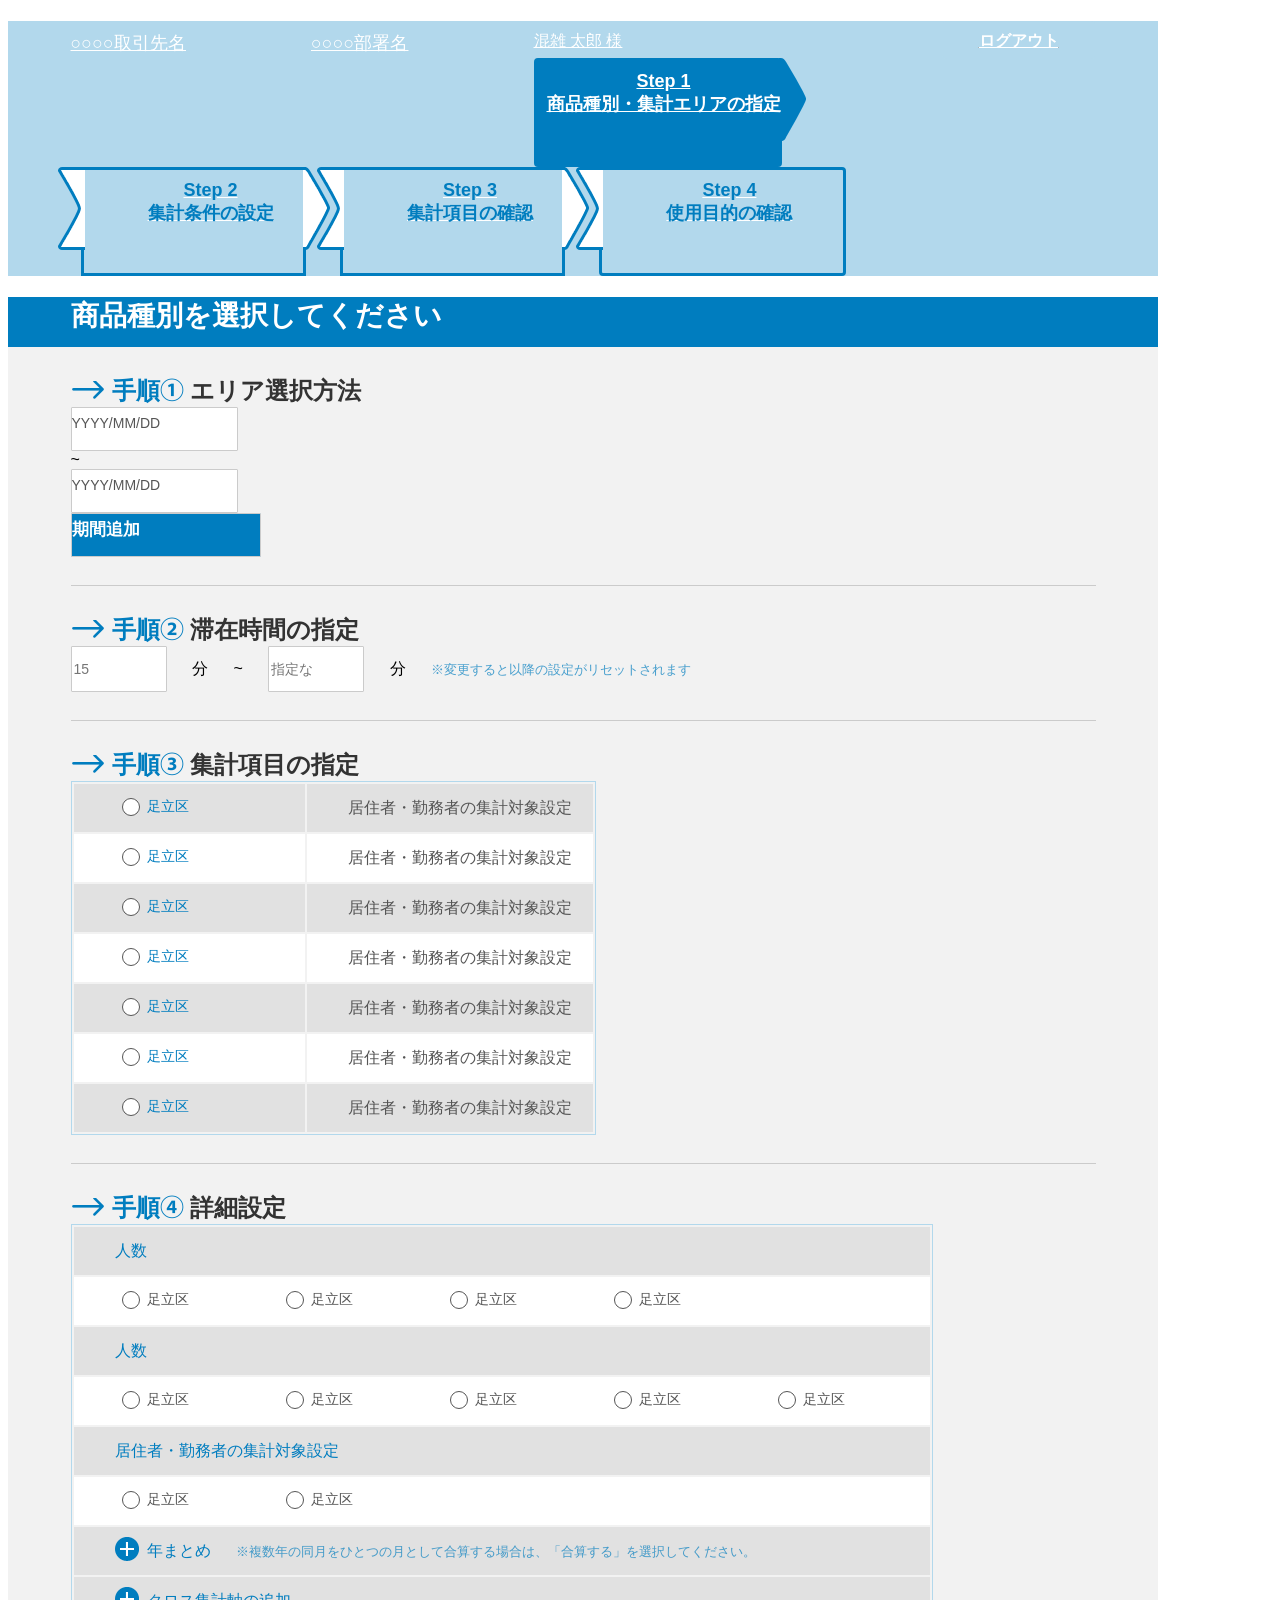
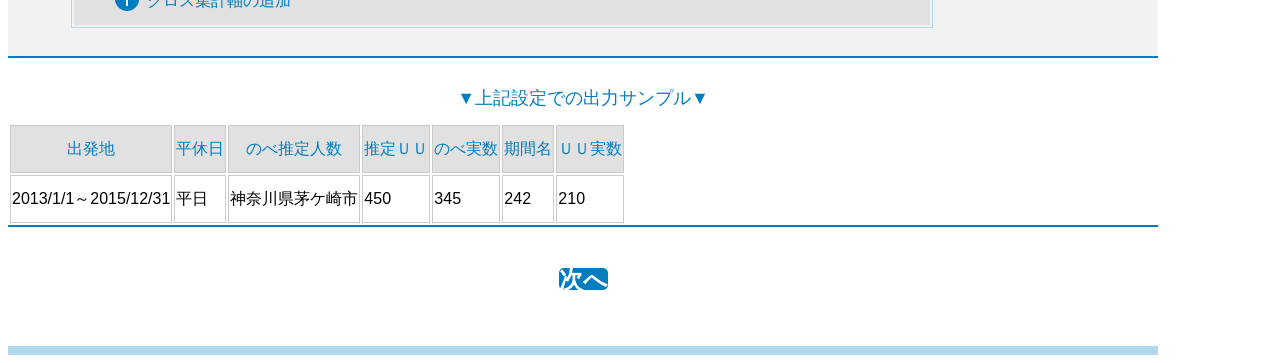
==== commit 5d956086: "update" ====
--- a/app/page2.html
+++ b/app/page2.html
@@ -33,8 +33,8 @@
 <div class="top-wrap">
     <section class="block-step container">
         <div class="list-group inner">
-            <a href="#" class="list-group-item active "><span>Step 1</span><span>商品種別・集計エリアの指定 </span></a>
-            <a href="#" class="list-group-item "><span>Step 2</span><span>集計条件の設定 </span></a>
+            <a href="index.html" class="list-group-item active "><span>Step 1</span><span>商品種別・集計エリアの指定 </span></a>
+            <a href="page2.html" class="list-group-item "><span>Step 2</span><span>集計条件の設定 </span></a>
             <a href="#" class="list-group-item"><span>Step 3</span><span>集計項目の確認  </span></a>
             <a href="#" class="list-group-item"><span>Step 4</span><span>使用目的の確認 </span></a>
         </div>
--- a/app/styles/main.css
+++ b/app/styles/main.css
@@ -17,14 +17,13 @@
   font-family: 'KozGoPro', sans-serif;
   font-weight: normal; }
 
-.container, header .container {
+.container {
   width: 1150px;
   padding: 0; }
 
 .inner {
-  width: 1025px;
   margin: 0 auto;
-  padding: 0; }
+  padding: 0 62.5px; }
 
 a {
   color: #fff; }
@@ -37,7 +36,6 @@
 
 header {
   background-color: #b2d8ec;
-  height: 41px;
   margin-bottom: 10px; }
   header .container {
     background-color: #007dbf;
@@ -52,7 +50,7 @@
         font-style: normal;
         float: left;
         text-decoration: none;
-        margin: 10px 126px 10px 0; }
+        margin: 10px 125px 6px 0; }
     header .container .congestion {
       font-weight: normal;
       font-size: 16px; }
@@ -70,7 +68,7 @@
   margin-bottom: 10px;
   background-color: #b2d8ec; }
 .top-wrap .list-group {
-  height: 125px;
+  margin: 21px 0;
   font-weight: bold; }
   .top-wrap .list-group span {
     display: block;
@@ -83,7 +81,7 @@
     height: 83px;
     border: #007dbf solid 3px;
     vertical-align: top;
-    margin: 21px 20px 0 10px;
+    margin: 0 20px 0 10px;
     padding: 10px 0;
     font-size: 18px; }
     .top-wrap .list-group .list-group-item span {
@@ -106,7 +104,7 @@
       background: url("../images/sprite.png") no-repeat;
       z-index: 5; }
     .top-wrap .list-group .list-group-item:before {
-      left: -27px;
+      left: -26px;
       background-position: 0 -83px; }
     .top-wrap .list-group .list-group-item:after {
       right: -27px;
@@ -352,11 +350,11 @@
           font-weight: bold;
           color: #007dbf;
           width: 323px;
-          height: 60px;
+          line-height: 60px;
           background: #fff;
           border: 3px solid #bbb;
           margin-right: 24px;
-          padding-top: 14px; }
+          padding: 0; }
           .block-wrap .block-content .method .rule .btn:last-child {
             margin-right: 0; }
           .block-wrap .block-content .method .rule .btn.active, .block-wrap .block-content .method .rule .btn:active {
@@ -375,14 +373,13 @@
       color: #007dbf;
       font-size: 17px;
       font-weight: bold;
-      height: 50px;
+      line-height: 50px;
       width: 238px;
       background: #fff;
       border: 1px solid #007dbf;
       border-top-left-radius: 20px;
       border-top-right-radius: 20px;
-      margin-right: 13px;
-      padding-top: 13px; }
+      margin-right: 13px; }
       .block-wrap .nav-tabs li:first-child {
         margin-left: 17px; }
       .block-wrap .nav-tabs li:last-child {
@@ -413,7 +410,6 @@
       .block-wrap .tab-content .area-col .btn-a {
         display: block;
         width: 139px;
-        height: 42px;
         text-align: center;
         background: #e1e1e1;
         color: #555;
@@ -522,8 +518,95 @@
 footer {
   height: 9px;
   background-color: #b2d8ec; }
-  footer .inner {
+  footer .container {
     background-color: #007dbf;
     height: 9px; }
 
+@media (max-width: 1199px) {
+  .container {
+    width: 970px; }
+
+  header .container .log-out {
+    padding: 10px 15px 7px; }
+
+  .top-wrap .list-group .list-group-item:first-child {
+    width: 200px; }
+
+  .top-wrap .list-group .list-group-item:last-child {
+    width: 185px; }
+
+  .top-wrap .list-group .list-group-item {
+    width: 179px; }
+
+  .top-wrap .list-group .list-group-item span {
+    width: 180px; }
+
+  .block-wrap .block-content span a {
+    display: block;
+    margin-bottom: 28px; }
+
+  .block-wrap .block-content .method .rule .btn {
+    width: 263px; }
+
+  .block-wrap .nav-tabs li {
+    width: 193px; }
+
+  .block-wrap .tab-content .area-col, .block-wrap .tab-content .area-col .btn-a {
+    width: 112px; } }
+@media (max-width: 991px) {
+  .container {
+    width: 750px; }
+
+  header .container .top-nav ul li {
+    margin-right: 50px; }
+
+  .top-wrap .list-group {
+    text-align: center; }
+    .top-wrap .list-group .list-group-item {
+      width: 220px;
+      margin-left: 24px; }
+      .top-wrap .list-group .list-group-item:first-child {
+        width: 241px; }
+      .top-wrap .list-group .list-group-item:last-child {
+        width: 241px; }
+      .top-wrap .list-group .list-group-item span {
+        width: 245px; }
+
+  .block-wrap .block-content .method .rule .btn {
+    width: 263px;
+    margin-bottom: 10px; }
+
+  .block-wrap .nav-tabs li {
+    width: 137px; }
+
+  .block-wrap .tab-content .area-col, .block-wrap .tab-content .area-col .btn-a {
+    width: 80px; }
+
+  .block-wrap .tab-content .area-col .checkbox-wrap {
+    padding-left: 2px; }
+    .block-wrap .tab-content .area-col .checkbox-wrap label {
+      font-size: 12px;
+      padding-left: 0px; }
+      .block-wrap .tab-content .area-col .checkbox-wrap label:before {
+        width: 14px;
+        height: 14px;
+        margin: -1px 0px 0 -17px; }
+
+  .block-wrap .tab-content .area-col .checkbox-wrap input[type="checkbox"]:checked + label::after {
+    background-position: 5px -290px; }
+
+  .block-wrap .block-title h3 {
+    padding-top: 3px; } }
+@media (max-width: 767px) {
+  .container {
+    width: 100%; }
+
+  /*  .top-wrap .list-group .list-group-item:first-child,
+   .top-wrap .list-group .list-group-item {
+       display: block;
+   } */ }
+@media (max-width: 479px) {
+  .container {
+    width: 100%; } }
+
 /*# sourceMappingURL=main.css.map */
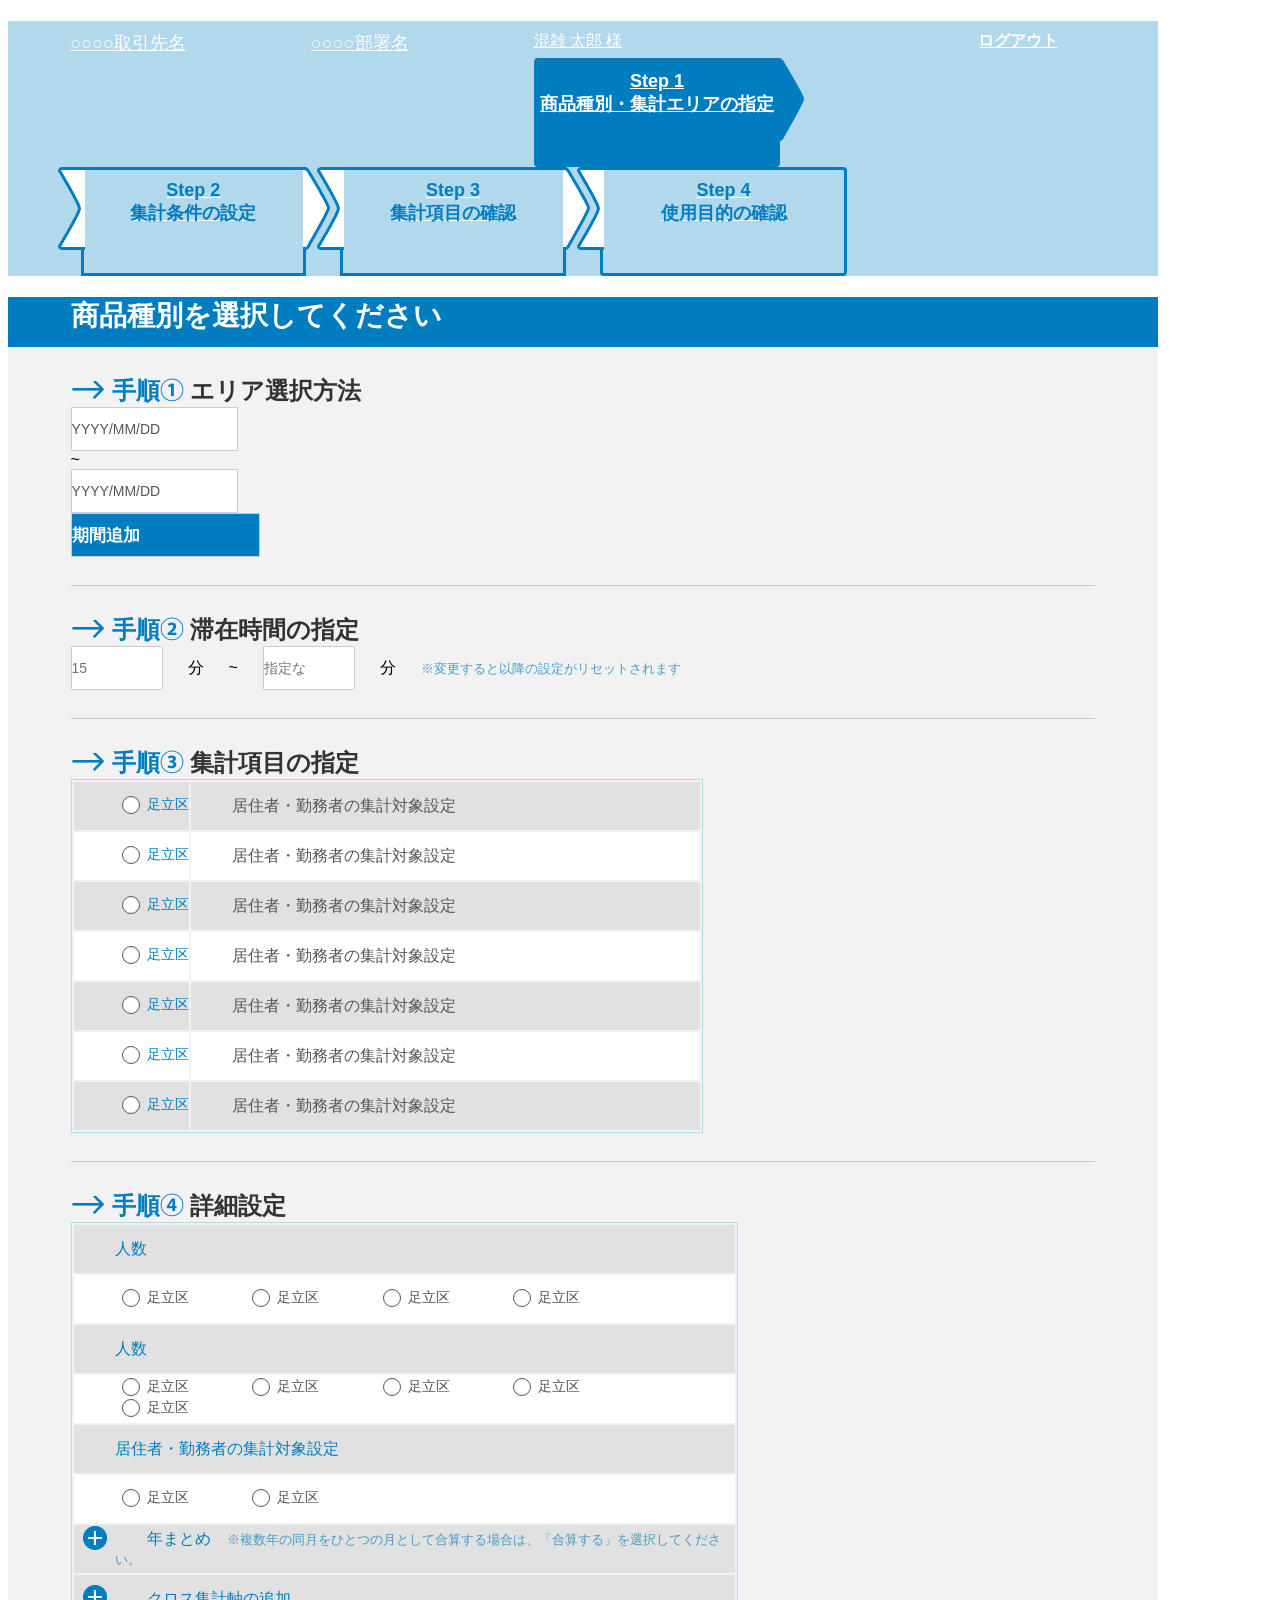
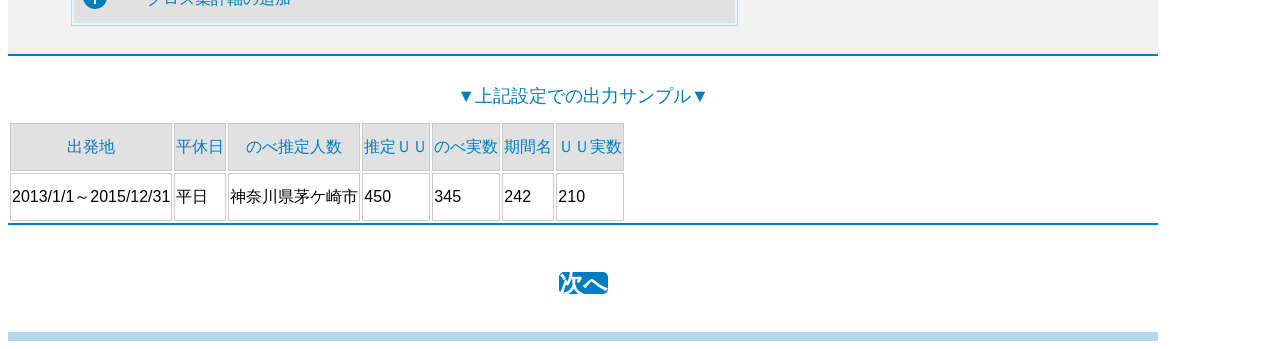
==== commit 1cff44d8: "update" ====
--- a/app/page2.html
+++ b/app/page2.html
@@ -23,8 +23,8 @@
                     <li><a href="#">○○○○取引先名 </a></li>
                     <li><a href="#">○○○○部署名 </a></li>
                     <li class="congestion"><a href="#">混雑 太郎 様 </a></li>
+                    <li class="log-out"><a href="#">ログアウト</a></li>
                 </ul>
-                <span class="log-out"><a href="#">ログアウト</a></span>
             </nav>
         </div>
     </div>
@@ -35,7 +35,7 @@
         <div class="list-group inner">
             <a href="index.html" class="list-group-item active "><span>Step 1</span><span>商品種別・集計エリアの指定 </span></a>
             <a href="page2.html" class="list-group-item "><span>Step 2</span><span>集計条件の設定 </span></a>
-            <a href="#" class="list-group-item"><span>Step 3</span><span>集計項目の確認  </span></a>
+            <a href="#" class="list-group-item item-3"><span>Step 3</span><span>集計項目の確認  </span></a>
             <a href="#" class="list-group-item"><span>Step 4</span><span>使用目的の確認 </span></a>
         </div>
     </section>
@@ -82,7 +82,7 @@
                           <table class="table table-bordered table-custom">
                              <tbody>
                                 <tr class="alt">
-                                    <td class="radio-wrap" style="width: 190px;">
+                                    <td class="radio-wrap" style="width: 18.5%;">
                                         <input type="checkbox" id="radio-11"/>
                                         <label for="radio-11">足立区</label>
                                     </td>
--- a/app/styles/main.css
+++ b/app/styles/main.css
@@ -23,7 +23,7 @@
 
 .inner {
   margin: 0 auto;
-  padding: 0 62.5px; }
+  padding: 0 5.44%; }
 
 a {
   color: #fff; }
@@ -51,18 +51,18 @@
         float: left;
         text-decoration: none;
         margin: 10px 125px 6px 0; }
-    header .container .congestion {
-      font-weight: normal;
-      font-size: 16px; }
-    header .container .log-out {
-      font-weight: bold;
-      font-size: 16px;
-      float: right;
-      margin-right: 0;
-      padding: 10px 37px 7px 37px;
-      background-color: #b2d8ec;
-      border-radius: 5px;
-      text-decoration: underline; }
+        header .container .top-nav ul li.congestion {
+          font-weight: normal;
+          font-size: 16px; }
+        header .container .top-nav ul li.log-out {
+          font-weight: bold;
+          font-size: 16px;
+          float: right;
+          margin: 0;
+          padding: 10px 37px 7px 37px;
+          background-color: #b2d8ec;
+          border-radius: 5px;
+          text-decoration: underline; }
 
 .top-wrap .block-step {
   margin-bottom: 10px;
@@ -77,7 +77,7 @@
   .top-wrap .list-group .list-group-item {
     display: inline-block;
     position: relative;
-    width: 219px;
+    width: 21.4%;
     height: 83px;
     border: #007dbf solid 3px;
     vertical-align: top;
@@ -85,8 +85,6 @@
     padding: 10px 0;
     font-size: 18px; }
     .top-wrap .list-group .list-group-item span {
-      width: 254px;
-      position: relative;
       z-index: 10; }
     .top-wrap .list-group .list-group-item:hover, .top-wrap .list-group .list-group-item.active {
       z-index: 2;
@@ -116,11 +114,11 @@
     .top-wrap .list-group .list-group-item:first-child:before, .top-wrap .list-group .list-group-item:last-child:after {
       display: none; }
     .top-wrap .list-group .list-group-item:first-child {
-      width: 242px;
+      width: 23.5%;
       margin-left: 0;
       border-radius: 4px; }
     .top-wrap .list-group .list-group-item:last-child {
-      width: 241px;
+      width: 23.5%;
       margin-right: 0;
       border-radius: 4px; }
 
@@ -139,8 +137,10 @@
     border-bottom: 2px solid #007dbf; }
     .block-wrap .block-content .visitor-data {
       padding-left: 10px;
-      width: 620px;
-      margin: 28px 0; }
+      width: 60.5%;
+      margin: 28px 0;
+      padding: 11px 18px;
+      border: 1px solid #cbcbcb; }
     .block-wrap .block-content span a {
       color: #007dbf;
       opacity: 0.7;
@@ -178,26 +178,24 @@
         font-size: 14px;
         font-weight: normal;
         color: #555;
-        width: 165px;
-        height: 42px;
+        width: 16.1%;
         background: #fff;
         border: 1px solid #cbcbcb;
-        margin-right: 21px;
+        margin-right: 2%;
         border-radius: 1px;
-        line-height: 30px; }
+        line-height: 42px;
+        padding: 0; }
       .block-wrap .block-content .method .method-content .btn-2 {
-        width: 90px;
+        width: 8.8%;
         color: #aaa; }
       .block-wrap .block-content .method .method-content span {
-        margin-right: 21px; }
+        margin-right: 2%; }
       .block-wrap .block-content .method .method-content .add-time {
-        width: 188px;
-        height: 42px;
+        width: 18.3%;
         color: #fff;
         background-color: #007dbf;
         font-size: 17px;
-        font-weight: bold;
-        line-height: 30px; }
+        font-weight: bold; }
       .block-wrap .block-content .method .method-content .table-responsive .table-bordered > tbody > tr > td {
         border: 0;
         padding: 0 0 0 41px;
@@ -217,7 +215,7 @@
           opacity: 0; }
         .block-wrap .block-content .method .method-content .table-responsive .table-bordered > tbody > tr > td div {
           display: inline-block;
-          margin-right: 85px; }
+          margin-right: 8.3%; }
           .block-wrap .block-content .method .method-content .table-responsive .table-bordered > tbody > tr > td div label {
             font-size: 16px;
             color: #555; }
@@ -349,7 +347,7 @@
           font-size: 17px;
           font-weight: bold;
           color: #007dbf;
-          width: 323px;
+          width: 31.5%;
           line-height: 60px;
           background: #fff;
           border: 3px solid #bbb;
@@ -360,7 +358,7 @@
           .block-wrap .block-content .method .rule .btn.active, .block-wrap .block-content .method .rule .btn:active {
             background-color: #007dbf;
             color: #fff;
-            border: #007dbf;
+            border: #007dbf solid 3px;
             box-shadow: none; }
           .block-wrap .block-content .method .rule .btn:hover {
             background: #e1e1e1;
@@ -374,34 +372,34 @@
       font-size: 17px;
       font-weight: bold;
       line-height: 50px;
-      width: 238px;
+      width: 23.2%;
       background: #fff;
       border: 1px solid #007dbf;
       border-top-left-radius: 20px;
       border-top-right-radius: 20px;
       margin-right: 13px; }
       .block-wrap .nav-tabs li:first-child {
-        margin-left: 17px; }
+        margin-left: 1.66%; }
       .block-wrap .nav-tabs li:last-child {
-        margin-right: 17px; }
+        margin-right: 1.66%; }
       .block-wrap .nav-tabs li.active, .block-wrap .nav-tabs li:active {
         background-color: #007dbf;
         color: #fff;
-        border: #007dbf; }
+        border: #007dbf solid 1px; }
       .block-wrap .nav-tabs li:hover {
         background: #e1e1e1;
         border: 1px solid #007dbf;
         color: #007dbf; }
   .block-wrap .tab-content {
     border: 1px solid #007dbf;
-    padding: 13px 0 20px 0;
+    padding: 13px 1.5% 20px 1.5%;
     background-color: #fff; }
     .block-wrap .tab-content .area-col {
-      width: 138px;
+      width: 13.9%;
       float: left;
       margin-right: 4px; }
-      .block-wrap .tab-content .area-col:first-child {
-        margin-left: 17px; }
+      .block-wrap .tab-content .area-col:last-child {
+        margin-right: 0; }
       .block-wrap .tab-content .area-col ul {
         padding-left: 0; }
         .block-wrap .tab-content .area-col ul li {
@@ -409,7 +407,6 @@
           height: 28px; }
       .block-wrap .tab-content .area-col .btn-a {
         display: block;
-        width: 139px;
         text-align: center;
         background: #e1e1e1;
         color: #555;
@@ -477,9 +474,12 @@
   height: 42px;
   border: none;
   display: inline-block;
-  background: url("../images/select-bg.png") no-repeat top right;
+  background: #fff;
   -webkit-appearance: none;
   -moz-appearance: none; }
+
+.narrow {
+  background: url("../images/narrow.png") no-repeat; }
 
 .output {
   background-color: #fff; }
@@ -502,13 +502,12 @@
       border: 1px solid #cbcbcb; }
 
 .next-tab {
-  height: 82px;
   background-color: #fff;
-  vertical-align: middle;
-  text-align: center; }
+  text-align: center;
+  margin-bottom: 28px; }
   .next-tab .btn-normal {
-    height: 54px;
-    width: 272px;
+    line-height: 42px;
+    width: 26.5%;
     border-radius: 5px;
     background-color: #007dbf;
     color: #fff;
@@ -526,33 +525,27 @@
   .container {
     width: 970px; }
 
-  header .container .log-out {
+  header .container .top-nav ul li.log-out {
     padding: 10px 15px 7px; }
 
-  .top-wrap .list-group .list-group-item:first-child {
-    width: 200px; }
-
-  .top-wrap .list-group .list-group-item:last-child {
-    width: 185px; }
-
   .top-wrap .list-group .list-group-item {
-    width: 179px; }
-
-  .top-wrap .list-group .list-group-item span {
-    width: 180px; }
+    margin: 0 15px 0 9px; }
+
+  .block-wrap .block-content .method .rule .btn {
+    margin-bottom: 10px; }
 
   .block-wrap .block-content span a {
     display: block;
     margin-bottom: 28px; }
 
-  .block-wrap .block-content .method .rule .btn {
-    width: 263px; }
-
   .block-wrap .nav-tabs li {
-    width: 193px; }
-
-  .block-wrap .tab-content .area-col, .block-wrap .tab-content .area-col .btn-a {
-    width: 112px; } }
+    margin-right: 11px; }
+
+  .block-wrap .tab-content .area-col {
+    margin-right: 3px; } }
+.block-wrap .block-content .method .method-content .table-responsive .table-custom tr.alt-1 .collapse-header:before {
+  margin-left: -32px; }
+
 @media (max-width: 991px) {
   .container {
     width: 750px; }
@@ -560,51 +553,55 @@
   header .container .top-nav ul li {
     margin-right: 50px; }
 
-  .top-wrap .list-group {
-    text-align: center; }
-    .top-wrap .list-group .list-group-item {
-      width: 220px;
-      margin-left: 24px; }
-      .top-wrap .list-group .list-group-item:first-child {
-        width: 241px; }
-      .top-wrap .list-group .list-group-item:last-child {
-        width: 241px; }
-      .top-wrap .list-group .list-group-item span {
-        width: 245px; }
+  .top-wrap .list-group .list-group-item {
+    width: 20%; }
 
   .block-wrap .block-content .method .rule .btn {
-    width: 263px;
-    margin-bottom: 10px; }
+    padding: 0 10px;
+    width: inherit; }
 
   .block-wrap .nav-tabs li {
-    width: 137px; }
-
-  .block-wrap .tab-content .area-col, .block-wrap .tab-content .area-col .btn-a {
-    width: 80px; }
+    margin-right: 8px; }
+
+  .block-wrap .tab-content .area-col {
+    margin-right: 2px; }
 
   .block-wrap .tab-content .area-col .checkbox-wrap {
-    padding-left: 2px; }
+    padding-left: 5px; }
     .block-wrap .tab-content .area-col .checkbox-wrap label {
-      font-size: 12px;
-      padding-left: 0px; }
-      .block-wrap .tab-content .area-col .checkbox-wrap label:before {
-        width: 14px;
-        height: 14px;
-        margin: -1px 0px 0 -17px; }
-
-  .block-wrap .tab-content .area-col .checkbox-wrap input[type="checkbox"]:checked + label::after {
-    background-position: 5px -290px; }
-
-  .block-wrap .block-title h3 {
-    padding-top: 3px; } }
+      font-size: 13px;
+      padding-left: 0; } }
 @media (max-width: 767px) {
   .container {
     width: 100%; }
 
-  /*  .top-wrap .list-group .list-group-item:first-child,
-   .top-wrap .list-group .list-group-item {
-       display: block;
-   } */ }
+  header .container .top-nav ul li {
+    margin-right: 64px; }
+    header .container .top-nav ul li.log-out {
+      margin-left: 56px;
+      float: left; }
+
+  .top-wrap .list-group .list-group-item {
+    margin: 0 16px 0 12px;
+    width: 40%;
+    margin-bottom: 5px; }
+    .top-wrap .list-group .list-group-item.item-3 {
+      margin-left: 23px; }
+
+  .top-wrap .list-group .list-group-item:first-child, .top-wrap .list-group .list-group-item:last-child {
+    width: 46%; }
+
+  .block-wrap .block-content .method .rule .btn:last-child {
+    margin-right: 24px; }
+
+  .block-wrap .nav-tabs li {
+    margin-right: 5px;
+    font-size: 14px; }
+
+  .block-wrap .tab-content .area-col {
+    margin-right: 4px;
+    height: 206px;
+    width: 23.9%; } }
 @media (max-width: 479px) {
   .container {
     width: 100%; } }
